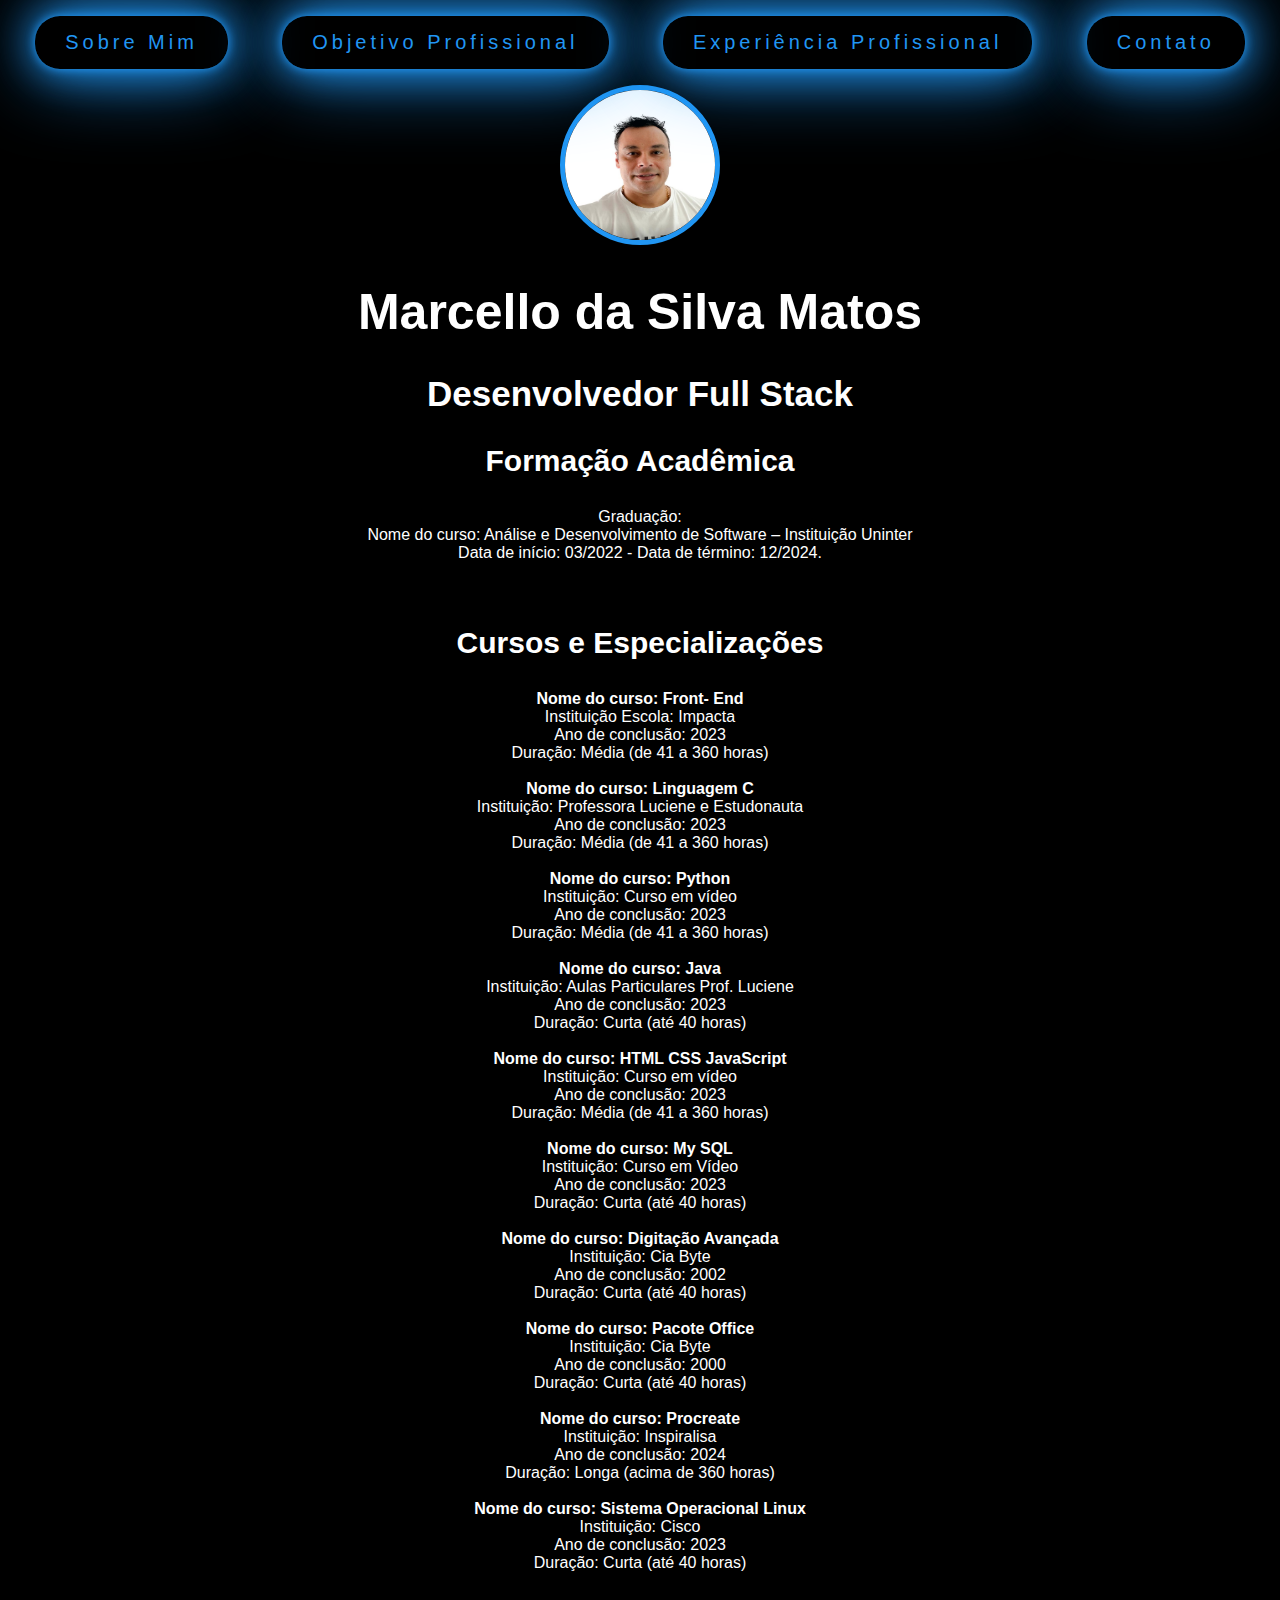
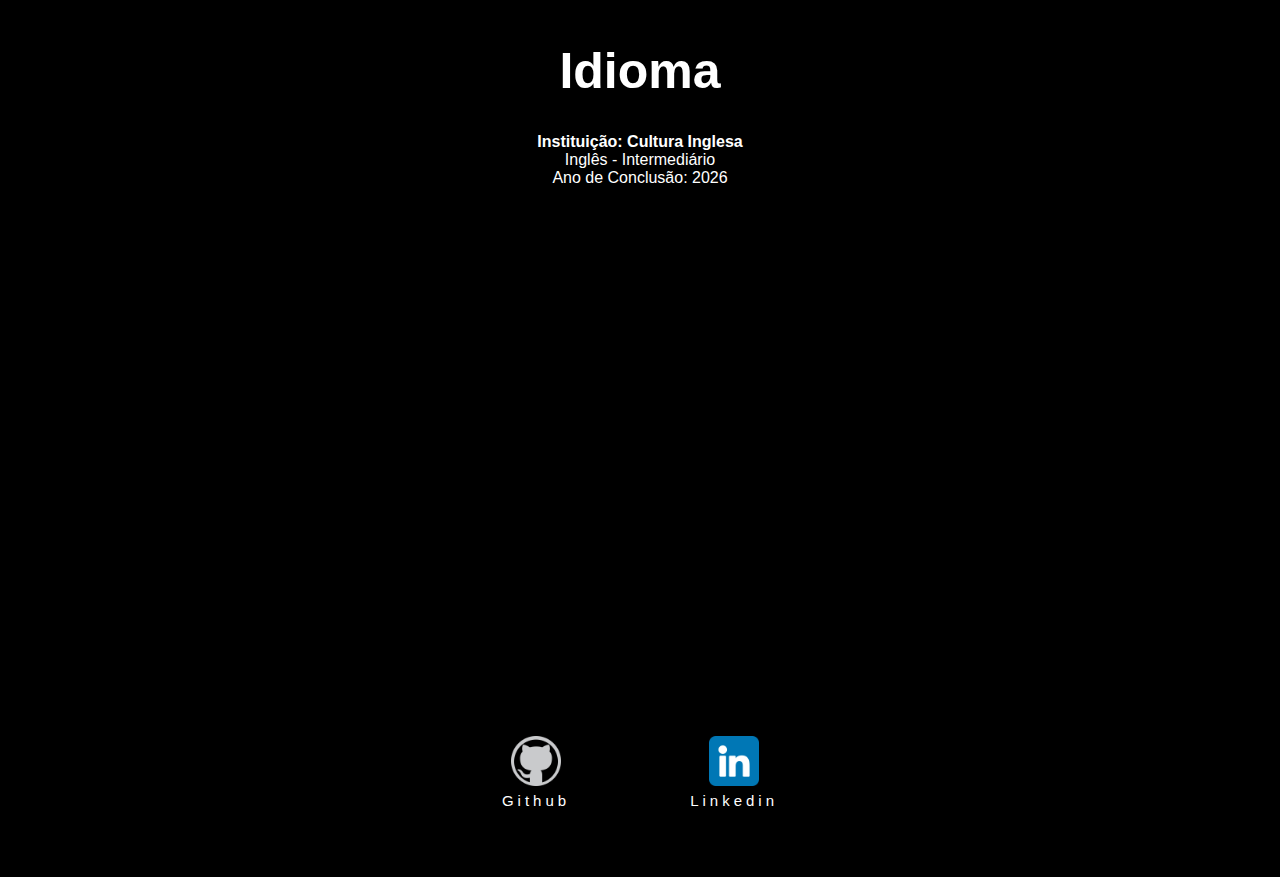
==== index.html @ 06b2a921 "Curriculo-Vitae" ====
<!DOCTYPE html>
<html lang="br">
<head>
    <meta charset="UTF-8">
    <meta name="viewport" content="width=device-width, initial-scale=1.0">
    <title>Marcello Matos</title>
    <link rel="stylesheet" href="Curriculo.css">
</head>
<body>
    <div class="ajustes">
        <nav>
            <ul>
                <li class="buttom neon">
                    <a href="Curriculo.html">Sobre Mim</a>
                </li>
                <li>
                    <a href="ObjetivoProfissional.html">Objetivo Profissional</a>
                </li>
                <li>
                    <a href="ExperienciaProfissional.html">Experiência Profissional</a>
                </li>
                <li>
                    <a href="Contato.html">Contato</a>
                </li>
            </ul>
        </nav>
    
        <header>
            <div class="center">
                <img src="./Foto Perfil/Curriculo-foto.jpg"></img>
            </div>
            <h1>Marcello da Silva Matos</h1>
            <h2>Desenvolvedor Full Stack</h2>
        </header>
        <main>
            <section>
                <h3>Formação Acadêmica</h3>
                <p>
                Graduação:<br>
                Nome do curso: Análise e Desenvolvimento de Software – Instituição Uninter<br>
                Data de início: 03/2022 - Data de término: 12/2024.
                </p>
            </section>
            <section><br>
                <h3>Cursos e Especializações</h3>
                <p>
                    <strong>Nome do curso: Front- End</strong><br>
                    Instituição Escola: Impacta
                    <br>
                    Ano de conclusão: 2023
                    <br>
                    Duração: Média (de 41 a 360 horas)
                    <br>
                    <br>
                    <strong>Nome do curso: Linguagem C</strong>
                    <br>
                    Instituição: Professora Luciene e Estudonauta
                    <br>
                    Ano de conclusão: 2023
                    <br>
                    Duração: Média (de 41 a 360 horas)
                    <br>
                    <br>
                    <strong>Nome do curso: Python</strong>
                    <br>
                    Instituição: Curso em vídeo
                    <br>
                    Ano de conclusão: 2023
                    <br>
                    Duração: Média (de 41 a 360 horas)
                    <br>
                    <br>
                    <strong>Nome do curso: Java</strong>
                    <br>
                    Instituição: Aulas Particulares Prof. Luciene
                    <br>
                    Ano de conclusão: 2023
                    <br>
                    Duração: Curta (até 40 horas)
                    <br>
                    <br>
                    <strong>Nome do curso: HTML CSS JavaScript</strong>
                    <br>
                    Instituição: Curso em vídeo
                    <br>
                    Ano de conclusão: 2023
                    <br>
                    Duração: Média (de 41 a 360 horas)
                    <br><br>
                    <strong>Nome do curso: My SQL</strong>
                    <br>
                    Instituição: Curso em Vídeo
                    <br>
                    Ano de conclusão: 2023
                    <br>
                    Duração: Curta (até 40 horas)
                    <br>
                    <br>
                    <strong>Nome do curso: Digitação Avançada</strong>
                    <br>
                    Instituição: Cia Byte
                    <br>
                    Ano de conclusão: 2002
                    <br>
                    Duração: Curta (até 40 horas)
                    <br>
                    <br>
                    <strong>Nome do curso: Pacote Office</strong>
                    <br>
                    Instituição: Cia Byte
                    <br>
                    Ano de conclusão: 2000
                    <br>
                    Duração: Curta (até 40 horas)
                    <br>
                    <br>
                    <strong>Nome do curso: Procreate</strong>
                    <br>
                    Instituição: Inspiralisa
                    <br>
                    Ano de conclusão: 2024
                    <br>
                    Duração: Longa (acima de 360 horas)
                    <br>
                    <br>
                    <strong>Nome do curso: Sistema Operacional Linux</strong>
                    <br>
                    Instituição: Cisco
                    <br>
                    Ano de conclusão: 2023
                    <br>
                    Duração: Curta (até 40 horas)
                    <br>
                    <br>
                    <br>
                    <h1>Idioma</h1>
                    <strong>Instituição: Cultura Inglesa</strong>
                    <br>
                    Inglês - Intermediário
                    <br>
                    Ano de Conclusão: 2026
                    <br>
                    <br>
                </p>
            </section>
        </main>
    
        <footer>
            <a href="https://github.com/Marcello-Matos" target="_blank" rel="noopener noreferrer">
                <img src="./Foto Perfil/github.png"></img>
                <p>Github</p>    
            </a>
            <a href="https://www.linkedin.com/in/marcello-matos-813199278/" target="_blank" rel="noopener noreferrer">
                <img src="./Foto Perfil/linkedin.png"></img>
                <p>Linkedin</p>
            </a>
        </footer>
    </div>
</body>
</html>
---- Curriculo.css ----
body{
    color: white;
    background-color: black;
    size: 5px;
    font-family: Arial, Helvetica, sans-serif;
}

ul{
    display: flex;
    justify-content: space-between;
    list-style-type: none;
    align-items: center;
    padding: 30px;
}

a {
    
    color:white;
}

header img {
    width: 150px;
    height: 150px;
    border-radius: 50%;
    border: 5px solid #2196f3;
}

.center {
    text-align: center;
}

footer img {
    width: 50px;
    height: 50px;
}

footer {
    display: flex;
    justify-content: center;
}

footer a {
    margin: 30px;
    font-size: 15px;
    text-align: center;
}

footer p {
    margin-top: 3px;
}

.ajustes {
    text-align: center;
}

nav a:hover {
    color: #255784;
    background: #2196f3;
    box-shadow: 0 0 10px #2196f3, 0 0 40px #2196f3, 0 0 80px #2196f3;
    transition-delay: 0s;
 
}

a {
    position: relative;
    display: inline-block;
    padding: 15px 30px;
    color: #2196f3;
    letter-spacing: 4px;
    text-decoration: none;
    font-size: 20px;
    overflow: hidden;
    transition: 0.3s;
    display: block;
    border-radius: 25px; /* Adiciona bordas arredondadas NUNCA ESQUECER DISSO */
    box-shadow: 0 0 10px #2196f3, 0 0 40px #2196f3, 0 0 80px #2196f3;
   
}

footer a {
    color: inherit;
    background: none;
    box-shadow: none;
    transition: none;
    border-radius: initial;
    margin-top: 500px;
}

.obj {
   margin-top: 350px;
}

.exp {
    margin-top: 200px;
    text-align: center;
    padding: 10px 50px;
}

.txt{
    padding: 10px 90px;
}

.contato {
    margin-top: 250px;
}

h1 {
    font-size: 50px;
}

h2 {
    font-size: 35px;
}

h3 {
    font-size: 30px;
}

/* Tela responsiva*/

/* Estilos padrão para o menu */
nav ul {
    display: flex;
    justify-content: space-around;
    padding: 0;
  }
  
  nav li {
    text-align: center;
  }
  
  /* Media query para telas menores */
  @media (max-width: 600px) {
    nav ul {
      flex-direction: column; 
      align-items: center; 
    }
  
    nav li {
      margin-bottom: 10px; 
    }
  }
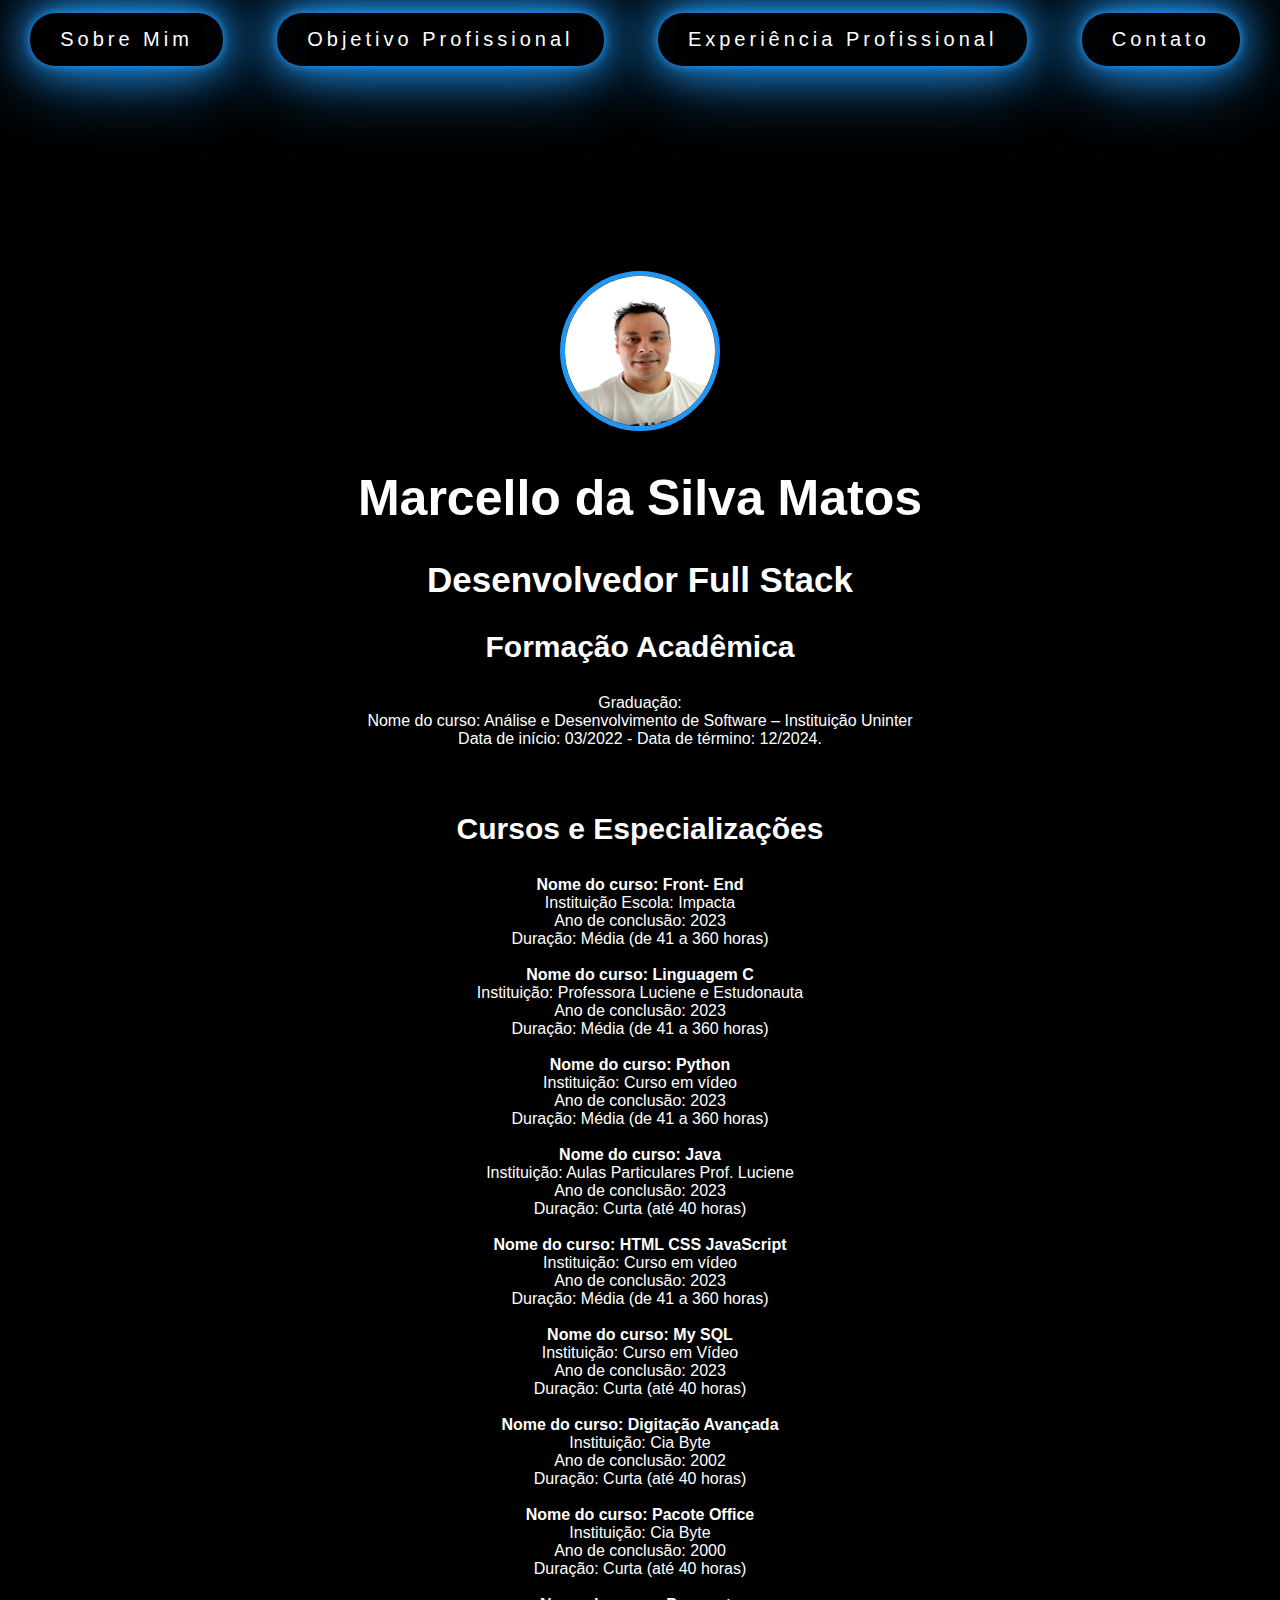
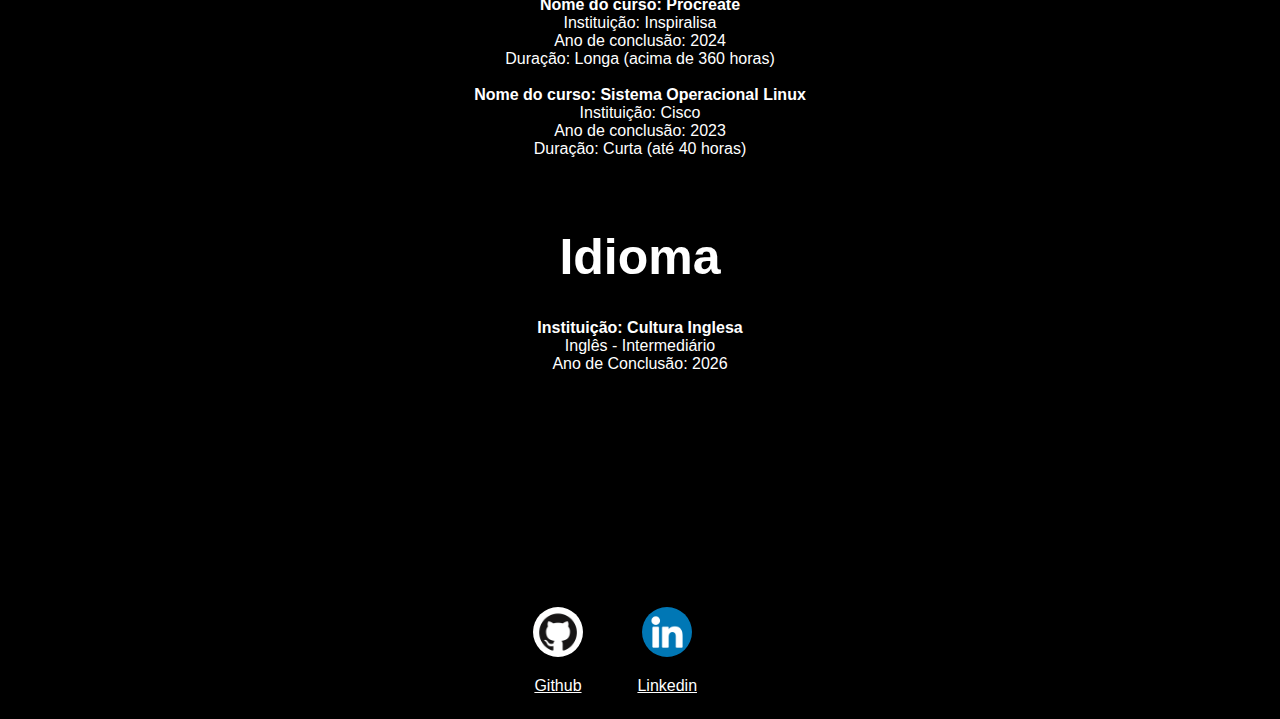
==== commit cf476a63: "Atualização curriculo" ====
--- a/index.html
+++ b/index.html
@@ -11,7 +11,7 @@
         <nav>
             <ul>
                 <li class="buttom neon">
-                    <a href="Curriculo.html">Sobre Mim</a>
+                    <a href="index.html">Sobre Mim</a>
                 </li>
                 <li>
                     <a href="ObjetivoProfissional.html">Objetivo Profissional</a>
@@ -145,7 +145,7 @@
             </section>
         </main>
     
-        <footer>
+        <footer id="redes-sociais">
             <a href="https://github.com/Marcello-Matos" target="_blank" rel="noopener noreferrer">
                 <img src="./Foto Perfil/github.png"></img>
                 <p>Github</p>    
--- a/Curriculo.css
+++ b/Curriculo.css
@@ -1,8 +1,8 @@
 body{
     color: white;
-    background-color: black;
     size: 5px;
     font-family: Arial, Helvetica, sans-serif;
+    background-color: black;
 }
 
 ul{
@@ -27,26 +27,7 @@
 
 .center {
     text-align: center;
-}
-
-footer img {
-    width: 50px;
-    height: 50px;
-}
-
-footer {
-    display: flex;
-    justify-content: center;
-}
-
-footer a {
-    margin: 30px;
-    font-size: 15px;
-    text-align: center;
-}
-
-footer p {
-    margin-top: 3px;
+    margin-top: 200px;
 }
 
 .ajustes {
@@ -61,7 +42,7 @@
  
 }
 
-a {
+li a {
     position: relative;
     display: inline-block;
     padding: 15px 30px;
@@ -75,15 +56,6 @@
     border-radius: 25px; /* Adiciona bordas arredondadas NUNCA ESQUECER DISSO */
     box-shadow: 0 0 10px #2196f3, 0 0 40px #2196f3, 0 0 80px #2196f3;
    
-}
-
-footer a {
-    color: inherit;
-    background: none;
-    box-shadow: none;
-    transition: none;
-    border-radius: initial;
-    margin-top: 500px;
 }
 
 .obj {
@@ -140,4 +112,62 @@
       margin-bottom: 10px; 
     }
   }
-  +  
+
+  nav ul {
+    list-style-type: none;
+    padding: 0;
+    margin: 0;
+}
+
+nav li {
+    display: inline-block;
+    margin-right: 10px;
+    padding: 5px 10px; /* Adicione algum preenchimento para espaçamento interno */
+}
+
+nav li a {
+    text-decoration: none;
+    color: white;
+}
+
+
+
+footer#redes-sociais  img {
+    width: 50px;
+    margin-top: 200px;
+    border-radius: 50%     
+
+}
+
+footer#redes-sociais img {
+    box-shadow: 2px 2px 5px rgba(0, 0, 0, 0.400);
+    box-sizing: border-box;
+    display: inline-block;
+}
+
+footer#redes-sociais img:hover{
+    border: 2px solid rgba(255, 255, 255, 0.626);
+    transform: translate(-3px, -3px);
+    box-shadow: 5px 5px 10px blue;
+    transition: transform 0.2, border 1s;
+
+}
+
+footer#redes-sociais a {
+    display: inline-block;
+    margin-right: 50px; /* Espaçamento entre os botões */
+}
+
+
+.logo{
+    margin-top: 300px;
+}
+
+.logo1{
+    margin-top: 390px;
+}
+
+.sobremim {
+    margin-top: 210px;
+}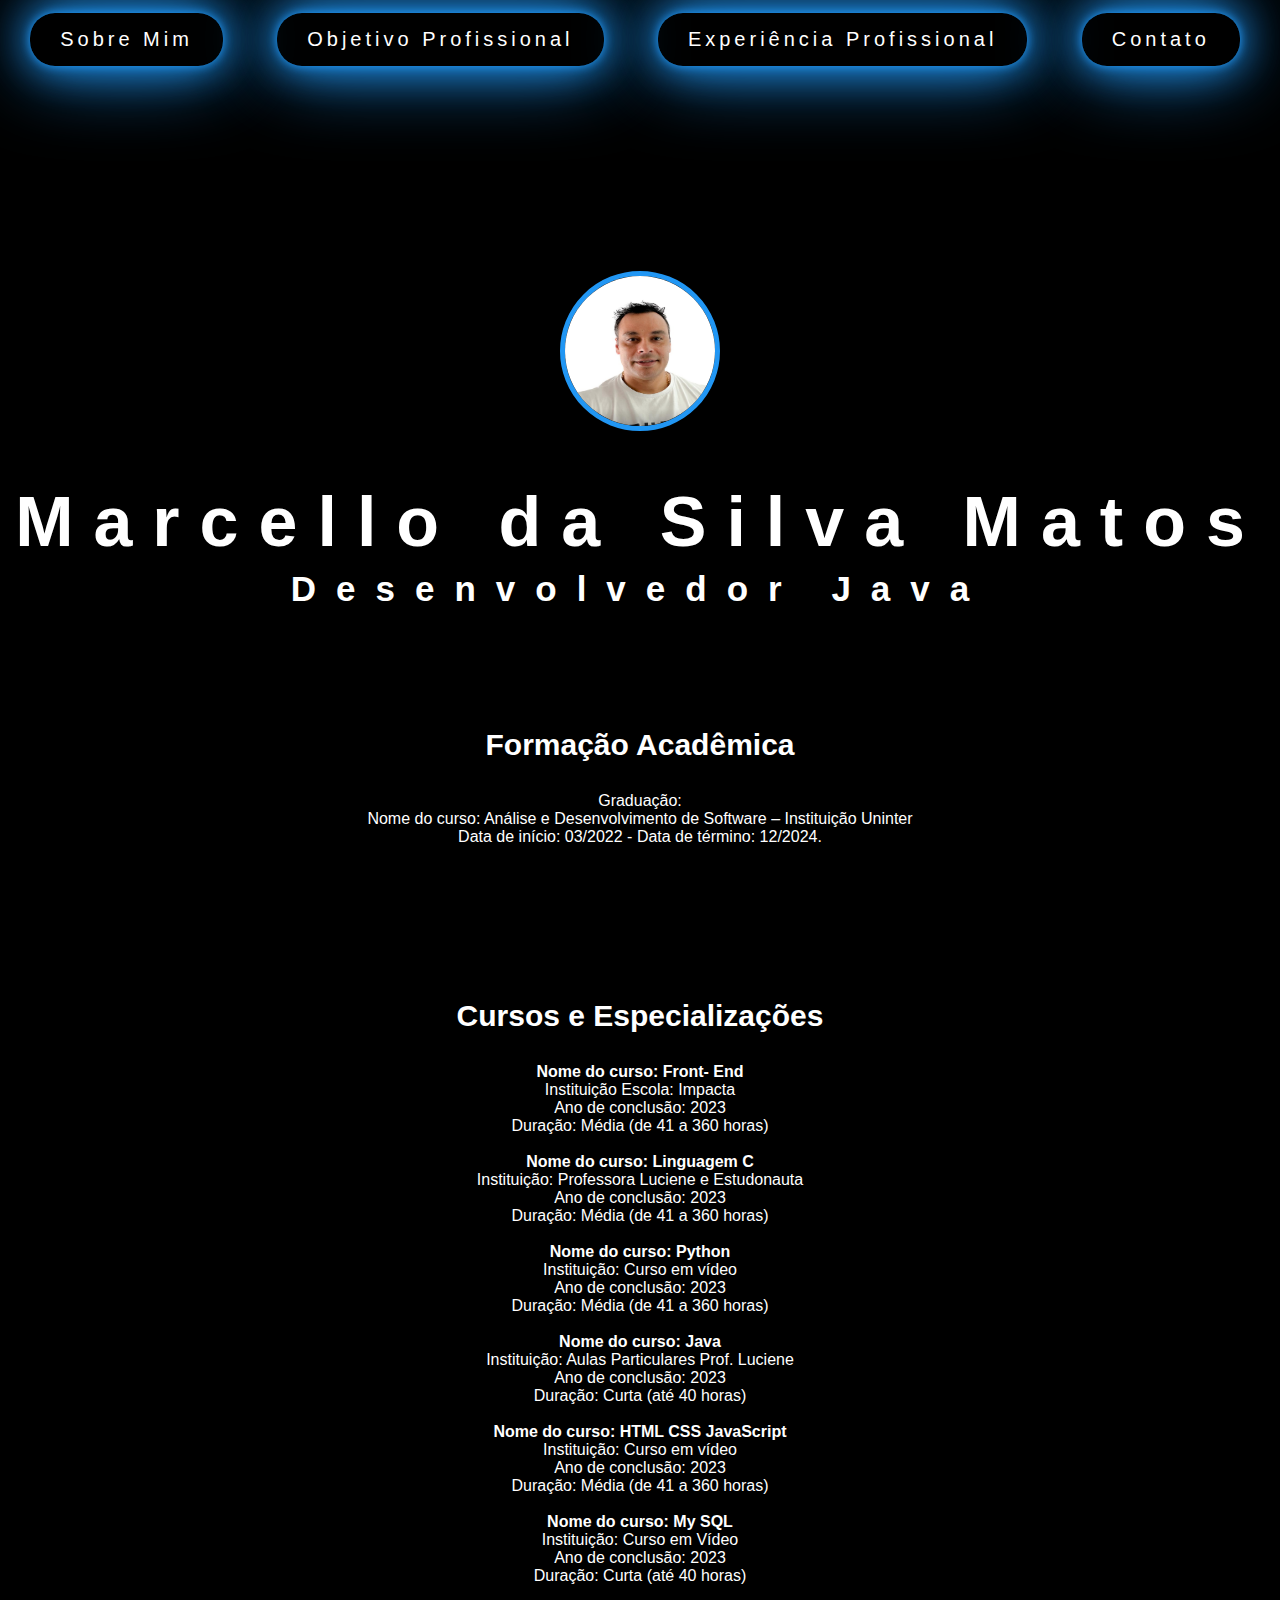
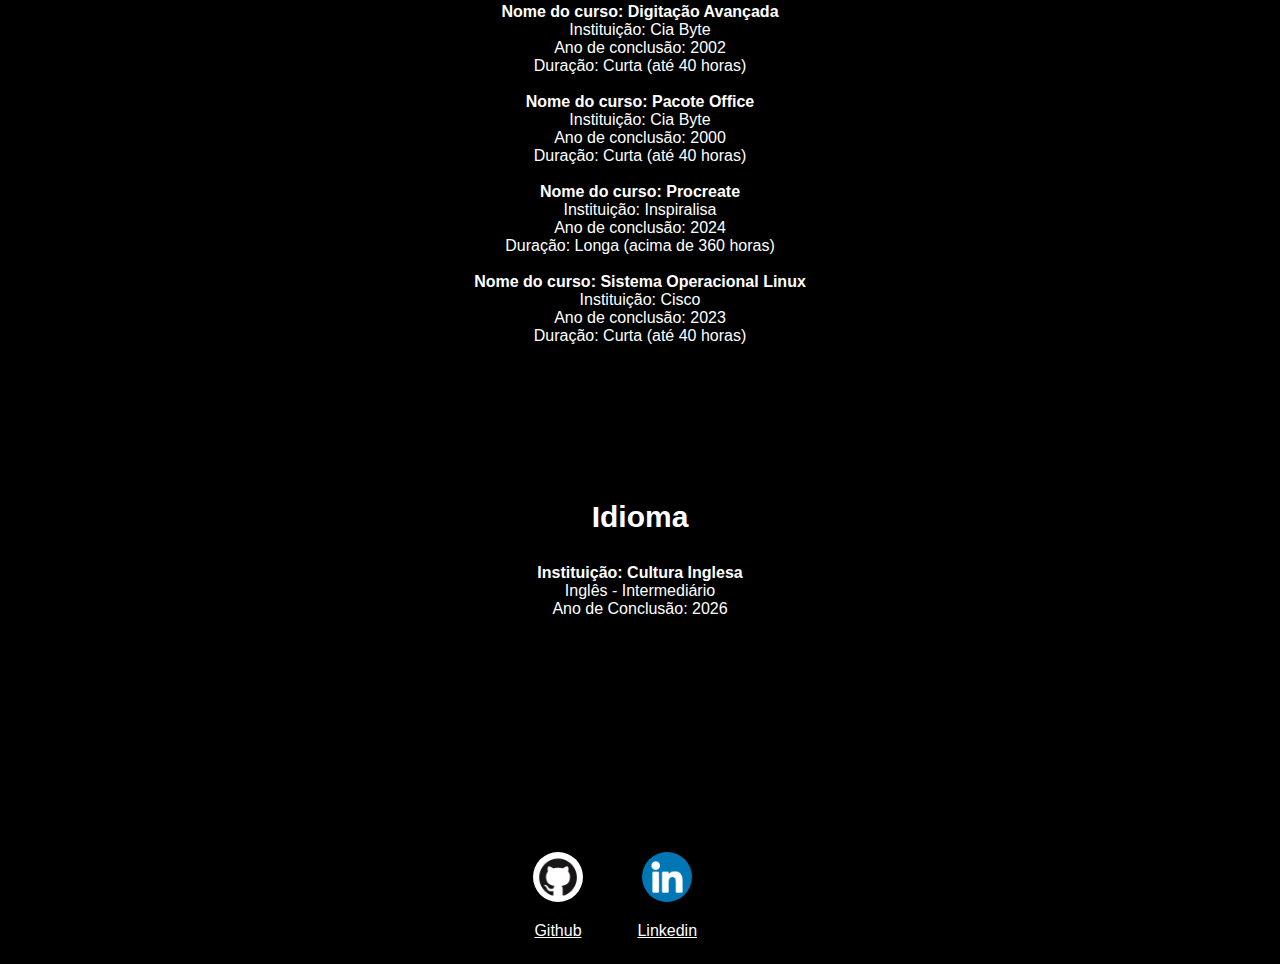
==== commit 5fbc4cea: "Curriculo" ====
--- a/index.html
+++ b/index.html
@@ -30,7 +30,7 @@
                 <img src="./Foto Perfil/Curriculo-foto.jpg"></img>
             </div>
             <h1>Marcello da Silva Matos</h1>
-            <h2>Desenvolvedor Full Stack</h2>
+            <h2>Desenvolvedor Java</h2>
         </header>
         <main>
             <section>
@@ -133,7 +133,7 @@
                     <br>
                     <br>
                     <br>
-                    <h1>Idioma</h1>
+                    <h3>Idioma</h3>
                     <strong>Instituição: Cultura Inglesa</strong>
                     <br>
                     Inglês - Intermediário
--- a/Curriculo.css
+++ b/Curriculo.css
@@ -77,15 +77,20 @@
 }
 
 h1 {
-    font-size: 50px;
+    font-size: 70px;
+    letter-spacing: 20px;
+
 }
 
 h2 {
     font-size: 35px;
+    letter-spacing: 20px;
+    margin-top: -40px;
 }
 
 h3 {
     font-size: 30px;
+    margin-top: 119px;
 }
 
 /* Tela responsiva*/
@@ -170,4 +175,12 @@
 
 .sobremim {
     margin-top: 210px;
+}
+
+
+.center:hover{
+    transform: translate(-3px, -3px);
+    box-shadow: 5px, 5px, 10px rgba(0, 0, 255, 0.567);
+    transition: transform 0.2, border 1s;
+
 }